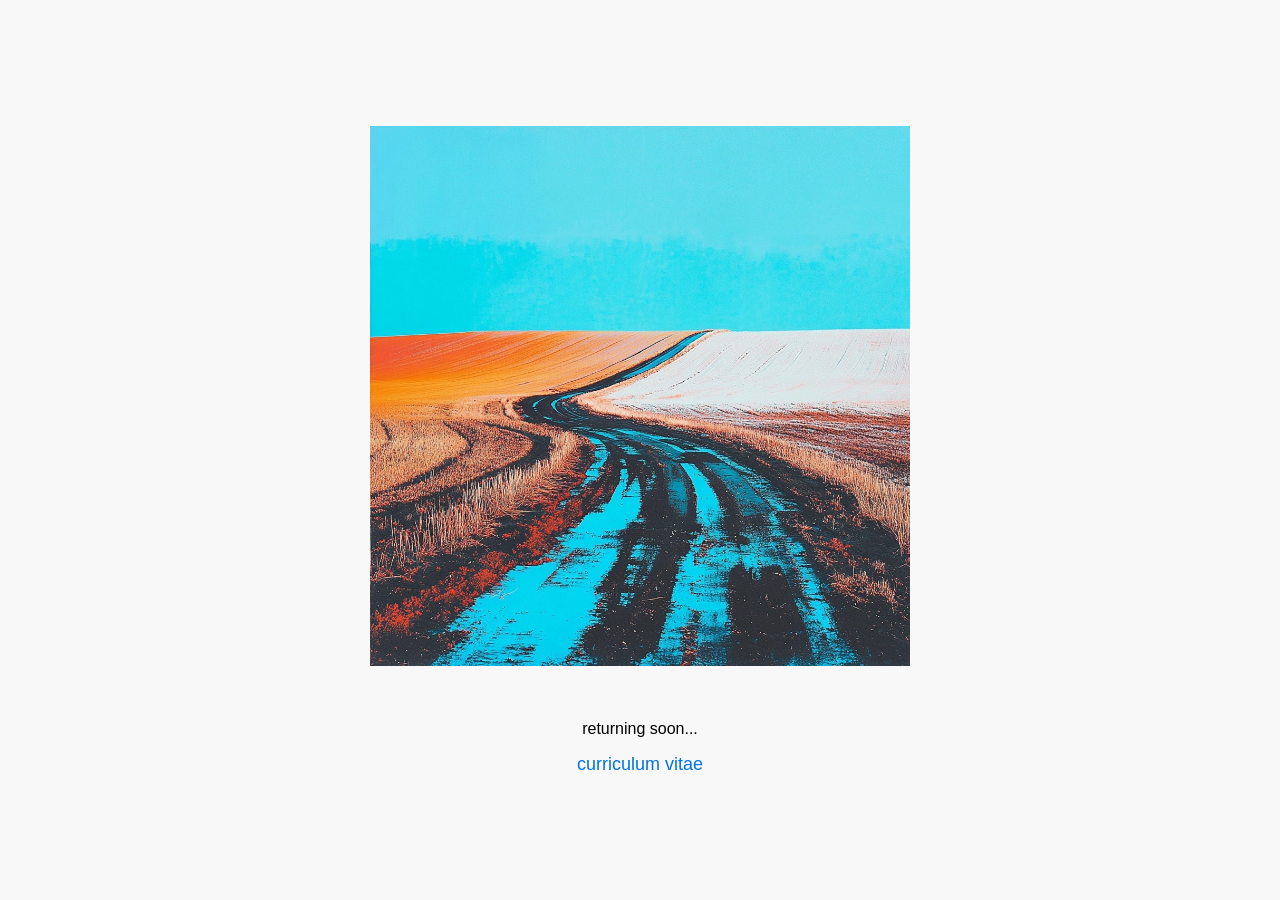
==== index.html @ fbe97506 "update index.html made the center image smaller" ====
<!DOCTYPE html>
<html lang="en">
<head>
    <meta charset="UTF-8">
    <meta name="viewport" content="width=device-width, initial-scale=1.0">
    <title>robert stewart, phd</title>
    <style>
        body {
            display: flex;
            flex-direction: column;
            justify-content: center;
            align-items: center;
            height: 100vh;
            margin: 0;
            background-color: #f8f8f8;
            font-family: Arial, sans-serif;
            text-align: center;
        }

        img {
            max-height: 60%;
            height: auto;
            margin-bottom: 20px;
        }

        h1 {
            font-size: 24px;
            color: #333;
            margin-bottom: 10px;
        }

        a {
            font-size: 18px;
            color: #0073e6;
            text-decoration: none;
        }

        a:hover {
            text-decoration: underline;
        }
    </style>
</head>
<body>

    <img src="images/winter_landscape.jpeg" alt="a road and farm feild in the winter">
    <br>
    <p>returning soon...</p>
    <a href="https://go.umd.edu/robstew">curriculum vitae</a>

</body>
</html>
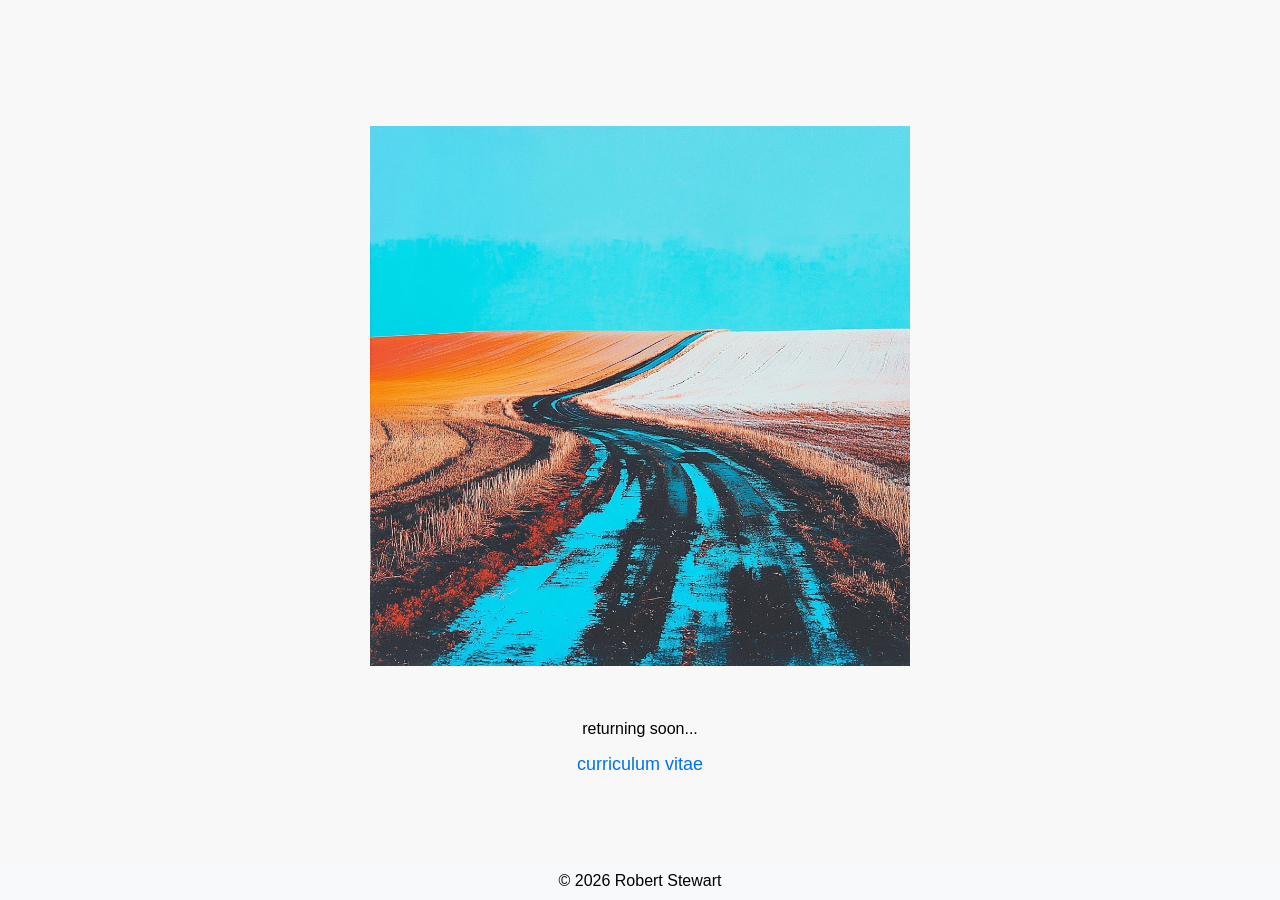
==== commit 12eebbaa: "Add favicon and reference" ====
--- a/index.html
+++ b/index.html
@@ -3,6 +3,7 @@
 <head>
     <meta charset="UTF-8">
     <meta name="viewport" content="width=device-width, initial-scale=1.0">
+    <link rel="icon" type="image/x-icon" href="favicon.ico">
     <title>robert stewart, phd</title>
     <style>
         body {
@@ -38,6 +39,17 @@
         a:hover {
             text-decoration: underline;
         }
+        .footer {
+            position: fixed;
+            left: 0;
+            bottom: 0;
+            width: 100%;
+            text-align: center;
+            padding: 10px 0;
+            background-color: #f8f9fa;
+            font-family: Arial, sans-serif;
+            font-size: 16px;
+        }
     </style>
 </head>
 <body>
@@ -46,6 +58,9 @@
     <br>
     <p>returning soon...</p>
     <a href="https://go.umd.edu/robstew">curriculum vitae</a>
+    <div class="footer">
+        &copy; <script>document.write(new Date().getFullYear())</script> Robert Stewart
+    </div>
+</body>
 
-</body>
 </html>
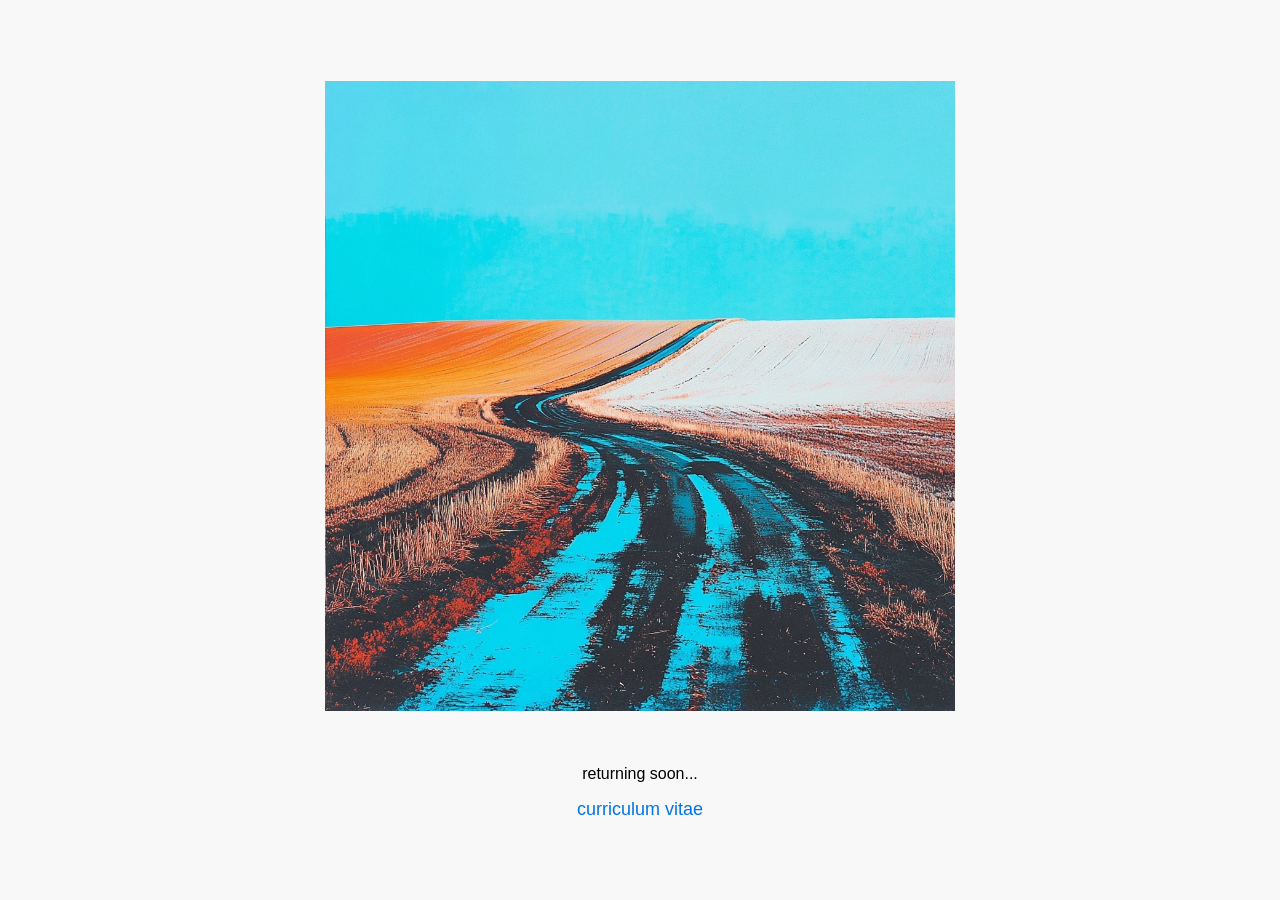
==== commit 3f00958a: "Update index.html changed image height" ====
--- a/index.html
+++ b/index.html
@@ -3,7 +3,6 @@
 <head>
     <meta charset="UTF-8">
     <meta name="viewport" content="width=device-width, initial-scale=1.0">
-    <link rel="icon" type="image/x-icon" href="favicon.ico">
     <title>robert stewart, phd</title>
     <style>
         body {
@@ -19,7 +18,7 @@
         }
 
         img {
-            max-height: 60%;
+            max-height: 70%;
             height: auto;
             margin-bottom: 20px;
         }
@@ -39,17 +38,6 @@
         a:hover {
             text-decoration: underline;
         }
-        .footer {
-            position: fixed;
-            left: 0;
-            bottom: 0;
-            width: 100%;
-            text-align: center;
-            padding: 10px 0;
-            background-color: #f8f9fa;
-            font-family: Arial, sans-serif;
-            font-size: 16px;
-        }
     </style>
 </head>
 <body>
@@ -58,9 +46,6 @@
     <br>
     <p>returning soon...</p>
     <a href="https://go.umd.edu/robstew">curriculum vitae</a>
-    <div class="footer">
-        &copy; <script>document.write(new Date().getFullYear())</script> Robert Stewart
-    </div>
+
 </body>
-
 </html>
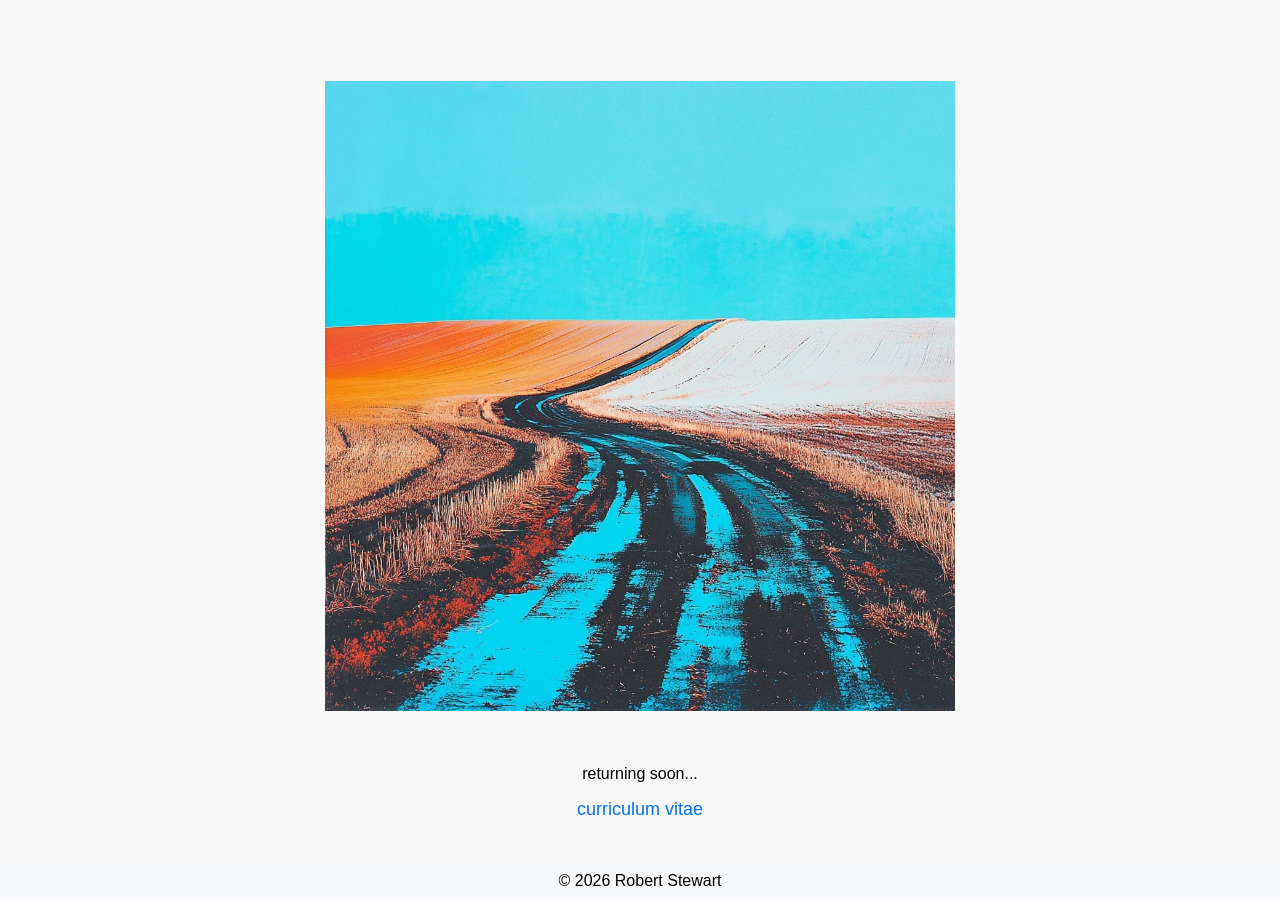
==== commit d44cf3b6: "Update index.html" ====
--- a/index.html
+++ b/index.html
@@ -3,6 +3,7 @@
 <head>
     <meta charset="UTF-8">
     <meta name="viewport" content="width=device-width, initial-scale=1.0">
+    <link rel="icon" type="image/x-icon" href="favicon.ico">
     <title>robert stewart, phd</title>
     <style>
         body {
@@ -19,6 +20,7 @@
 
         img {
             max-height: 70%;
+            max-width: 80%;
             height: auto;
             margin-bottom: 20px;
         }
@@ -38,6 +40,17 @@
         a:hover {
             text-decoration: underline;
         }
+        .footer {
+            position: fixed;
+            left: 0;
+            bottom: 0;
+            width: 100%;
+            text-align: center;
+            padding: 10px 0;
+            background-color: #f8f9fa;
+            font-family: Arial, sans-serif;
+            font-size: 16px;
+        }
     </style>
 </head>
 <body>
@@ -46,6 +59,9 @@
     <br>
     <p>returning soon...</p>
     <a href="https://go.umd.edu/robstew">curriculum vitae</a>
+    <div class="footer">
+        &copy; <script>document.write(new Date().getFullYear())</script> Robert Stewart
+    </div>
+</body>
 
-</body>
 </html>
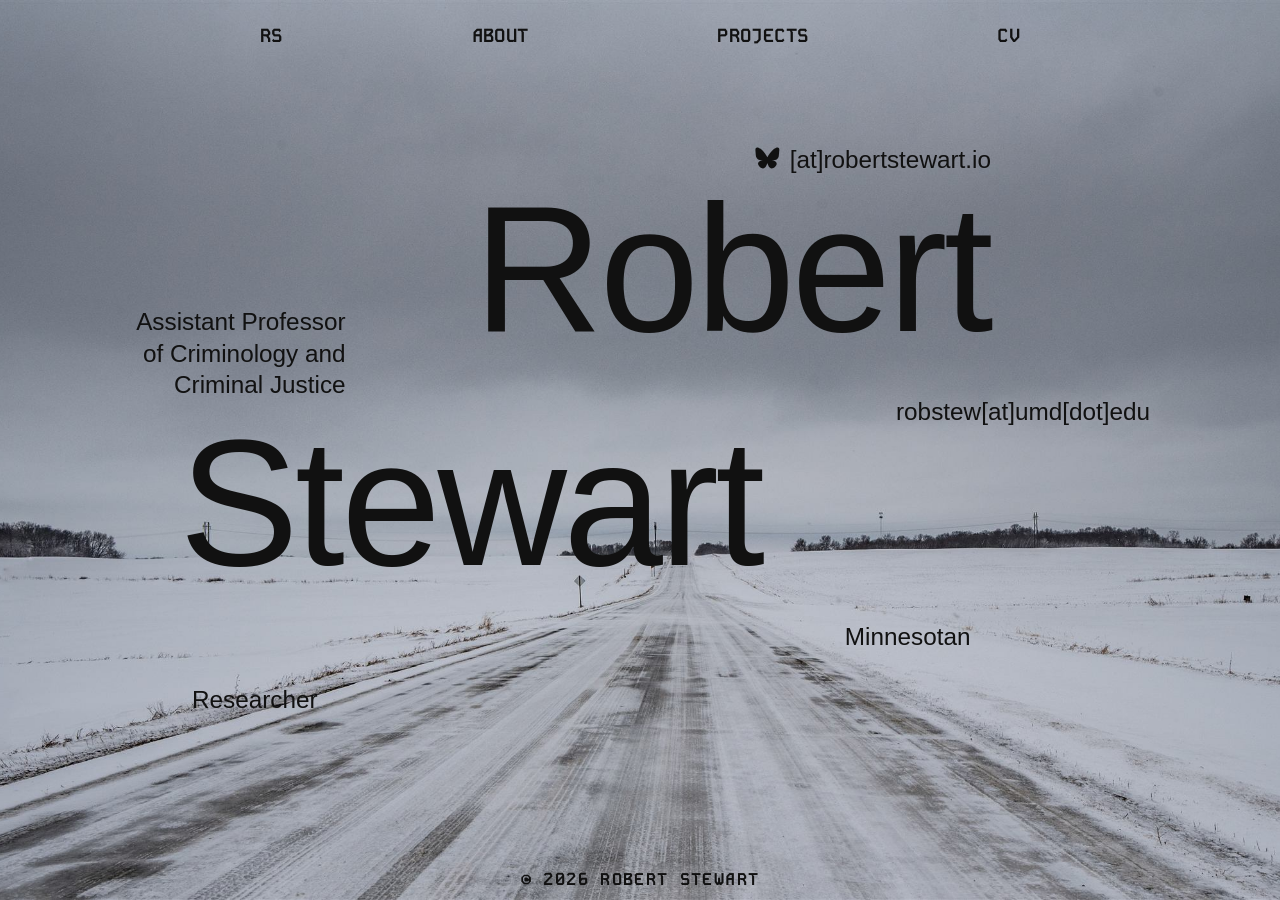
==== commit 398d35d8: "Redesign site: landing, About, and Projects pages Scattered-type landing over winter photo, scroll-d" ====
--- a/index.html
+++ b/index.html
@@ -5,63 +5,37 @@
     <meta name="viewport" content="width=device-width, initial-scale=1.0">
     <link rel="icon" type="image/x-icon" href="favicon.ico">
     <title>robert stewart, phd</title>
-    <style>
-        body {
-            display: flex;
-            flex-direction: column;
-            justify-content: center;
-            align-items: center;
-            height: 100vh;
-            margin: 0;
-            background-color: #f8f8f8;
-            font-family: Arial, sans-serif;
-            text-align: center;
-        }
-
-        img {
-            max-height: 70%;
-            max-width: 80%;
-            height: auto;
-            margin-bottom: 20px;
-        }
-
-        h1 {
-            font-size: 24px;
-            color: #333;
-            margin-bottom: 10px;
-        }
-
-        a {
-            font-size: 18px;
-            color: #0073e6;
-            text-decoration: none;
-        }
-
-        a:hover {
-            text-decoration: underline;
-        }
-        .footer {
-            position: fixed;
-            left: 0;
-            bottom: 0;
-            width: 100%;
-            text-align: center;
-            padding: 10px 0;
-            background-color: #f8f9fa;
-            font-family: Arial, sans-serif;
-            font-size: 16px;
-        }
-    </style>
+    <script async src="https://www.googletagmanager.com/gtag/js?id=G-YRLJSLBTKS"></script>
+    <script>
+      window.dataLayer = window.dataLayer || [];
+      function gtag(){dataLayer.push(arguments);}
+      gtag('js', new Date());
+      gtag('config', 'G-YRLJSLBTKS');
+    </script>
+    <link rel="stylesheet" href="css/main.css">
 </head>
 <body>
 
-    <img src="images/winter_landscape.jpeg" alt="a road and farm feild in the winter">
-    <br>
-    <p>returning soon...</p>
-    <a href="https://go.umd.edu/robstew">curriculum vitae</a>
-    <div class="footer">
-        &copy; <script>document.write(new Date().getFullYear())</script> Robert Stewart
+    <nav class="nav nav--clear">
+        <a href="index.html">RS</a>
+        <a href="about.html">ABOUT</a>
+        <a href="projects.html">PROJECTS</a>
+        <a href="https://go.umd.edu/robstew" target="_blank" rel="noopener">CV</a>
+    </nav>
+
+    <main class="hero">
+        <a class="hero-item hero-label hero-link" id="hero-bluesky" href="https://bsky.app/profile/robertstewart.io" target="_blank" rel="noopener"><svg viewBox="0 0 600 530" aria-hidden="true"><path d="M135.72 44.03C202.216 93.951 273.74 195.17 300 249.49c26.262-54.316 97.782-155.54 164.28-205.46C512.26 8.009 590-19.862 590 68.825c0 17.712-10.155 148.79-16.111 170.07-20.703 73.984-96.144 92.854-163.25 81.433 117.3 19.964 147.14 86.092 82.697 152.22-122.39 125.59-175.91-31.511-189.63-71.766-2.514-7.38-3.69-10.832-3.708-7.896-.017-2.936-1.193.516-3.707 7.896-13.714 40.255-67.233 197.36-189.63 71.766-64.444-66.128-34.605-132.26 82.697-152.22-67.108 11.421-142.55-7.449-163.25-81.433C20.15 217.613 9.997 86.535 9.997 68.825c0-88.687 77.742-60.816 125.72-24.795z"/></svg>[at]robertstewart.io</a>
+        <h1 class="hero-item hero-name" id="hero-robert">Robert</h1>
+        <span class="hero-item hero-label" id="hero-title">Assistant Professor<br>of Criminology and<br>Criminal Justice</span>
+        <span class="hero-item hero-label" id="hero-researcher">Researcher</span>
+        <h1 class="hero-item hero-name" id="hero-stewart">Stewart</h1>
+        <span class="hero-item hero-label" id="hero-minnesotan">Minnesotan</span>
+        <span class="hero-item hero-label" id="hero-email-umd">robstew[at]umd[dot]edu</span>
+    </main>
+
+    <div class="page-footer">
+        &copy; <script>document.write(new Date().getFullYear())</script> ROBERT STEWART
     </div>
+
 </body>
-
 </html>
--- a/css/main.css
+++ b/css/main.css
@@ -0,0 +1,298 @@
+@font-face {
+    font-family: 'Kode Mono';
+    font-style: normal;
+    font-weight: 400 700;
+    font-display: swap;
+    src: url('../fonts/KodeMono-latin.woff2') format('woff2');
+}
+
+@font-face {
+    font-family: 'JetBrains Mono';
+    font-style: normal;
+    font-weight: 400 700;
+    font-display: swap;
+    src: url('../fonts/JetBrainsMono-latin.woff2') format('woff2');
+}
+
+:root {
+    --bg: #fbfbfa;
+    --ink: #111;
+    --ink-faint: #d2d2d0;
+    --font-mono: 'Kode Mono', ui-monospace, 'Cascadia Mono', Consolas, monospace;
+    --font-mono-body: 'JetBrains Mono', ui-monospace, 'Cascadia Mono', Consolas, monospace;
+    --font-sans: 'Helvetica Neue', Helvetica, Arial, sans-serif;
+}
+
+* {
+    margin: 0;
+    padding: 0;
+    box-sizing: border-box;
+}
+
+html {
+    background: var(--bg);
+}
+
+body {
+    background: var(--bg);
+    color: var(--ink);
+    font-family: var(--font-sans);
+    overflow-x: hidden;
+    animation: pagefade 0.6s ease both;
+}
+
+@keyframes pagefade {
+    from { opacity: 0; }
+    to   { opacity: 1; }
+}
+
+a {
+    color: inherit;
+    text-decoration: none;
+}
+
+/* ---------- nav ---------- */
+
+.nav {
+    position: fixed;
+    top: 0;
+    left: 0;
+    right: 0;
+    display: flex;
+    justify-content: space-between;
+    align-items: baseline;
+    padding: 22px 20%;
+    font-family: var(--font-mono);
+    font-weight: 700;
+    font-size: 19px;
+    letter-spacing: 0.02em;
+    z-index: 60;
+    pointer-events: none;
+    background: var(--bg);
+}
+
+.nav--clear {
+    background: transparent;
+}
+
+.nav.nav--clear a {
+    -webkit-mask-image: none;
+    mask-image: none;
+}
+
+.nav a {
+    pointer-events: auto;
+    padding: 1px 4px;
+    position: relative;
+}
+
+.nav a {
+    -webkit-mask-image: repeating-linear-gradient(
+        to bottom,
+        transparent 0 1px,
+        #000 1px 3px
+    );
+    mask-image: repeating-linear-gradient(
+        to bottom,
+        transparent 0 1px,
+        #000 1px 3px
+    );
+}
+
+.nav a:hover {
+    -webkit-mask-image: none;
+    mask-image: none;
+}
+
+/* ---------- landing ---------- */
+
+.hero {
+    position: relative;
+    height: 100vh;
+    height: 100svh;
+    overflow: hidden;
+    background: url('../images/snowy_road_web.jpg') center / cover no-repeat;
+}
+
+.hero-item {
+    position: absolute;
+    white-space: nowrap;
+}
+
+.hero-name {
+    font-family: var(--font-sans);
+    font-size: 14vw;
+    font-weight: 500;
+    line-height: 0.9;
+    letter-spacing: -0.02em;
+}
+
+.hero-label {
+    font-family: var(--font-sans);
+    font-size: clamp(15px, 1.9vw, 26px);
+    font-weight: 400;
+    line-height: 1.3;
+}
+
+#hero-robert       { left: 37%; top: 21%; }
+#hero-stewart      { left: 14%; top: 47%; }
+#hero-bluesky      { left: 59%; top: 16%; }
+#hero-title        { left: 3%;  top: 34%; text-align: right; width: 24%; min-width: 170px; }
+#hero-researcher   { left: 15%; top: 76%; }
+#hero-minnesotan   { left: 66%; top: 69%; }
+#hero-email-umd    { left: 70%; top: 44%; }
+
+.hero-link svg {
+    height: 0.9em;
+    width: auto;
+    fill: currentColor;
+    margin-right: 0.4em;
+    vertical-align: -0.05em;
+}
+
+.hero-link:hover {
+    text-decoration: underline;
+}
+
+/* ---------- scroll pages (about / projects) ---------- */
+
+.section {
+    display: grid;
+    grid-template-columns: minmax(280px, 38%) 1fr;
+    column-gap: 4vw;
+    align-items: center;
+    min-height: 100vh;
+    padding: 0 6vw 20vh 0;
+}
+
+.section-media {
+    position: relative;
+}
+
+.section-media img {
+    display: block;
+    width: 100%;
+    max-height: 72vh;
+    object-fit: cover;
+    filter: grayscale(1) contrast(1.05);
+}
+
+.section-media img.no-fx {
+    filter: none;
+}
+
+.section-label {
+    position: absolute;
+    top: 100%;
+    left: 15%;
+    right: 15%;
+    font-family: var(--font-sans);
+    font-weight: 700;
+    font-size: clamp(17px, 1.9vw, 26px);
+    text-align: center;
+    line-height: 1.3;
+    margin-top: 4vh;
+}
+
+.section-text {
+    font-family: var(--font-mono-body);
+    font-size: clamp(14px, 1.35vw, 19px);
+    line-height: 1.6;
+    max-width: 60ch;
+}
+
+.section-text p + p {
+    margin-top: 1.5em;
+}
+
+/* per-character fill effect */
+.section-text .word {
+    display: inline-block;
+    white-space: nowrap;
+}
+
+/* ---------- giant fixed word ---------- */
+
+.giant {
+    position: fixed;
+    right: 1vw;
+    bottom: 5vh;
+    font-family: var(--font-sans);
+    font-weight: 700;
+    font-size: clamp(110px, 17.5vw, 340px);
+    line-height: 0.75;
+    letter-spacing: -0.03em;
+    z-index: 50;
+    pointer-events: none;
+    user-select: none;
+}
+
+/* ---------- page footer ---------- */
+
+.page-footer {
+    position: fixed;
+    bottom: 10px;
+    left: 0;
+    right: 0;
+    text-align: center;
+    font-family: var(--font-mono);
+    font-weight: 700;
+    font-size: 17px;
+    letter-spacing: 0.08em;
+    z-index: 55;
+    pointer-events: none;
+}
+
+/* ---------- mobile ---------- */
+
+@media (max-width: 820px) {
+    .nav {
+        padding: 16px 14px;
+        font-size: 15px;
+    }
+
+    .hero-name {
+        font-size: 19vw;
+    }
+
+    #hero-bluesky     { left: 50%; top: 14%; }
+    #hero-title       { left: 6%;  top: 24%; }
+    #hero-robert      { left: 8%;  top: 37%; }
+    #hero-stewart     { left: 16%; top: 47%; }
+    #hero-minnesotan  { left: 62%; top: 63%; }
+    #hero-researcher  { left: 10%; top: 70%; }
+    #hero-email-umd   { top: 78%; }
+
+    .section {
+        grid-template-columns: 1fr;
+        min-height: 0;
+        padding: 9vh 6vw;
+        row-gap: 3vh;
+    }
+
+    #hero-email-umd {
+        left: auto;
+        right: 5%;
+    }
+
+    .section-label {
+        position: static;
+        margin-top: 2vh;
+    }
+
+    .sections {
+        padding-bottom: 22vh;
+    }
+
+    .page-footer {
+        font-size: 12px;
+    }
+
+    .section-media img {
+        max-height: 44vh;
+    }
+
+    .giant {
+        font-size: 24vw;
+    }
+}
